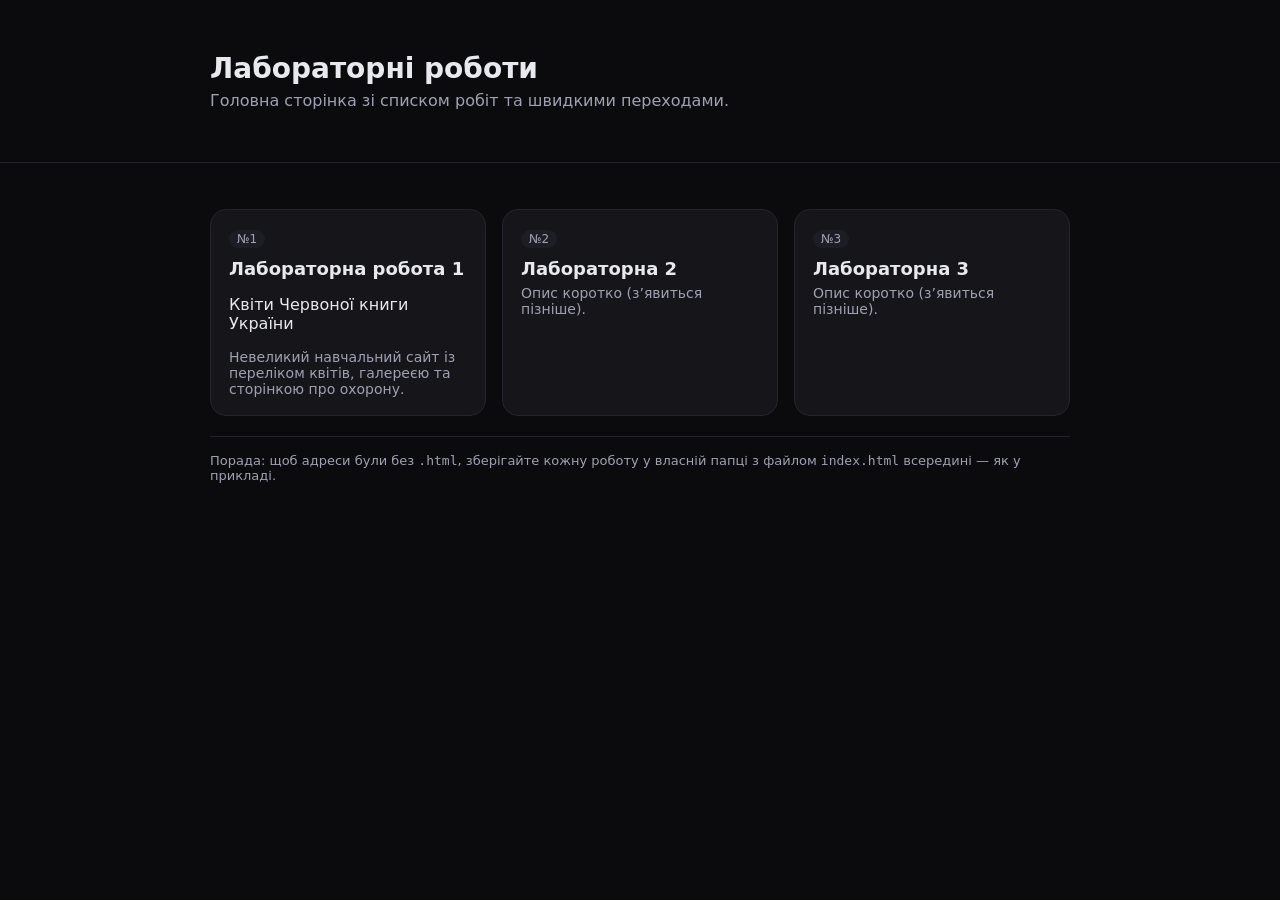
==== index.html @ 3371ebe7 "Update index.html" ====
<!doctype html>
<html lang="uk">
<head>
  <meta charset="utf-8">
  <title>Лабораторні роботи — Головна</title>
  <meta name="viewport" content="width=device-width, initial-scale=1">
  <style>
    :root { --bg:#0b0b0d; --card:#15151a; --txt:#e8e8ef; --muted:#a0a0b5; --accent:#7dd3fc; }
    *{box-sizing:border-box} body{margin:0;font-family:system-ui,-apple-system,Segoe UI,Roboto,Ubuntu;
      background:var(--bg);color:var(--txt)}
    header{padding:28px 20px;border-bottom:1px solid #24242c}
    .wrap{max-width:900px;margin:0 auto;padding:24px 20px}
    h1{margin:0 0 6px;font-size:28px}
    p.sub{margin:0;color:var(--muted)}
    .grid{display:grid;grid-template-columns:repeat(auto-fill,minmax(260px,1fr));gap:16px;margin-top:22px}
    .card{background:var(--card);border:1px solid #24242c;border-radius:16px;padding:18px;text-decoration:none;color:inherit;transition:transform .12s ease, border-color .12s ease}
    .card:hover{transform:translateY(-2px);border-color:#2f2f3a}
    .tag{display:inline-block;font-size:12px;padding:2px 8px;border-radius:999px;background:#1d1d25;color:var(--muted);margin-bottom:8px}
    .title{font-size:18px;margin:2px 0 6px}
    .desc{font-size:14px;color:var(--muted);margin:0}
    footer{border-top:1px solid #24242c;margin-top:20px}
    .note{font-size:13px;color:var(--muted);padding:16px 0}
  </style>
</head>
<body>
  <header>
    <div class="wrap">
      <h1>Лабораторні роботи</h1>
      <p class="sub">Головна сторінка зі списком робіт та швидкими переходами.</p>
    </div>
  </header>

  <main class="wrap">
    <section class="grid">
      <a class="card" href="lab1/">
        <span class="tag">№1</span>
        <h2 class="title"> Лабораторна робота  1 </h2>
        <p>Квіти Червоної книги України</p>
        <p class="desc">Невеликий навчальний сайт із переліком квітів, галереєю та сторінкою про охорону.</p>
      </a>

      <!-- Приклад заготовок для наступних робіт -->
      <a class="card" href="lab2/">
        <span class="tag">№2</span>
        <h2 class="title">Лабораторна 2</h2>
        <p class="desc">Опис коротко (з’явиться пізніше).</p>
      </a>

      <a class="card" href="lab3/">
        <span class="tag">№3</span>
        <h2 class="title">Лабораторна 3</h2>
        <p class="desc">Опис коротко (з’явиться пізніше).</p>
      </a>
    </section>

    <footer>
      <div class="note">Порада: щоб адреси були без <code>.html</code>, зберігайте кожну роботу у власній папці з файлом <code>index.html</code> всередині — як у прикладі.</div>
    </footer>
  </main>
</body>
</html>
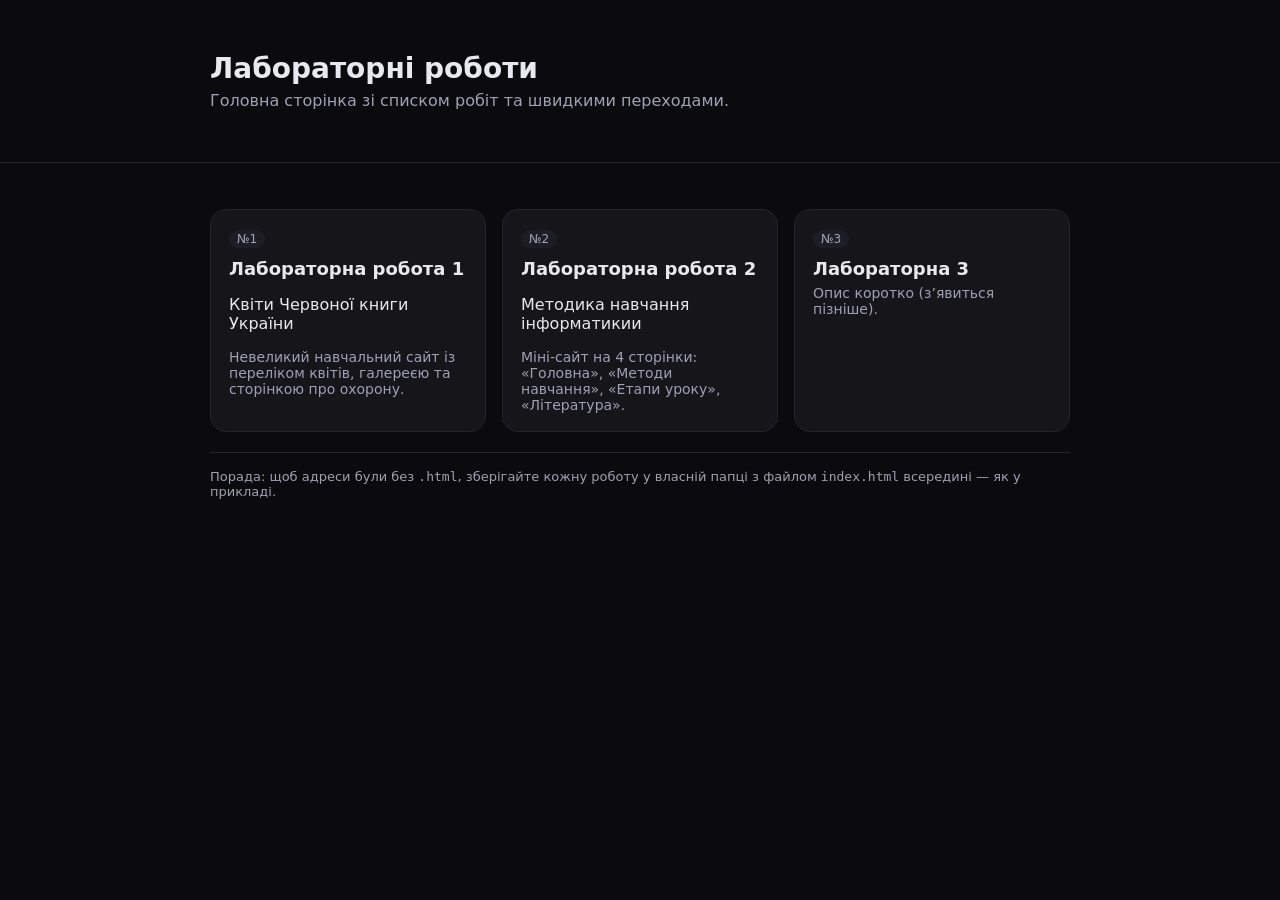
==== commit a2aa12e4: "Update index.html" ====
--- a/index.html
+++ b/index.html
@@ -39,11 +39,11 @@
         <p class="desc">Невеликий навчальний сайт із переліком квітів, галереєю та сторінкою про охорону.</p>
       </a>
 
-      <!-- Приклад заготовок для наступних робіт -->
       <a class="card" href="lab2/">
         <span class="tag">№2</span>
-        <h2 class="title">Лабораторна 2</h2>
-        <p class="desc">Опис коротко (з’явиться пізніше).</p>
+        <h2 class="title">Лабораторна робота  2 </h2>
+        <p>Методика навчання інформатикии</p>
+        <p class="desc">Міні-сайт на 4 сторінки: «Головна», «Методи навчання», «Етапи уроку», «Література».</p>
       </a>
 
       <a class="card" href="lab3/">
@@ -63,3 +63,4 @@
 
 
 
+
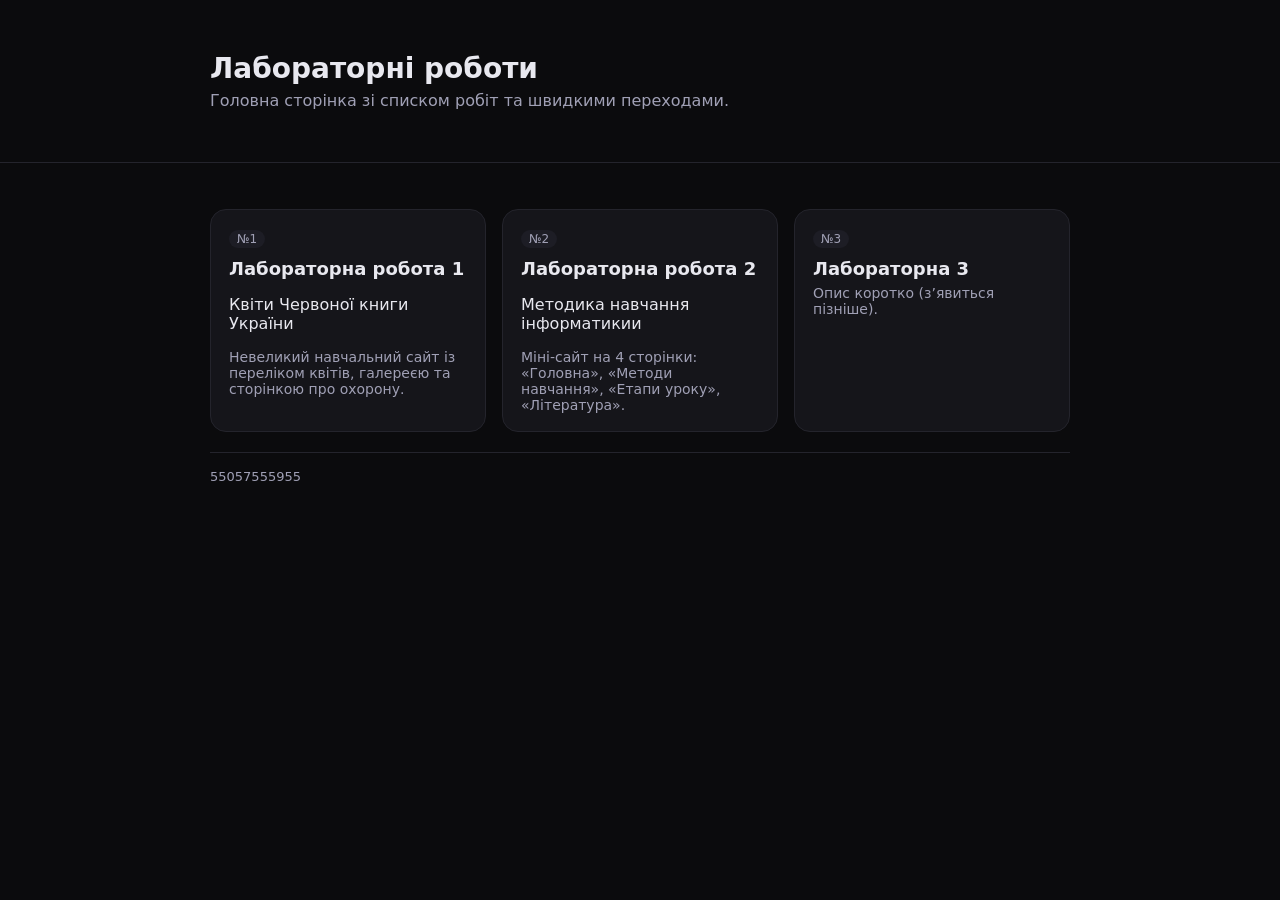
==== commit 5c5af156: "Update index.html" ====
--- a/index.html
+++ b/index.html
@@ -53,9 +53,7 @@
       </a>
     </section>
 
-    <footer>
-      <div class="note">Порада: щоб адреси були без <code>.html</code>, зберігайте кожну роботу у власній папці з файлом <code>index.html</code> всередині — як у прикладі.</div>
-    </footer>
+    <footer> <div class="note"> 55057555955</div> </footer>
   </main>
 </body>
 </html>
@@ -64,3 +62,4 @@
 
 
 
+
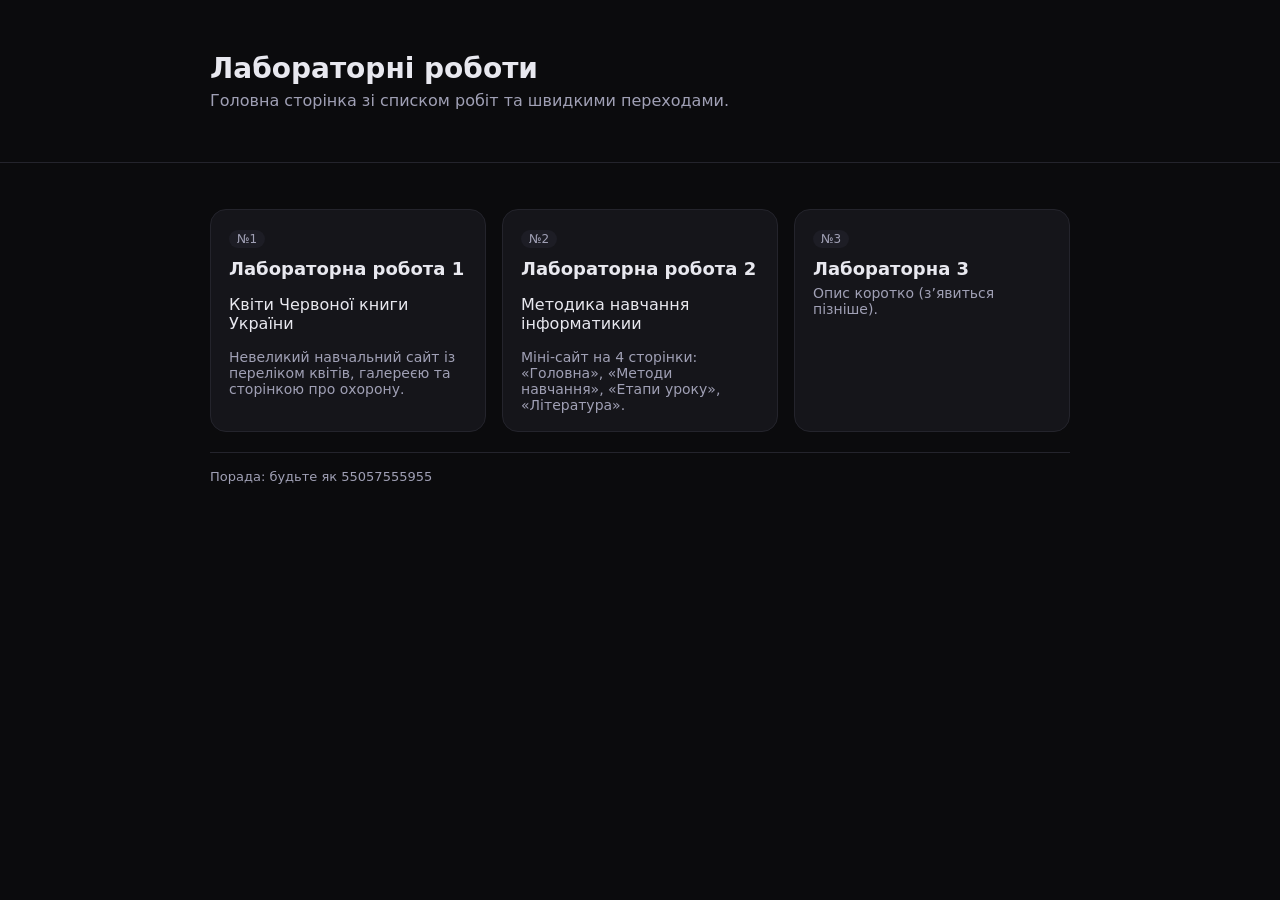
==== commit 8754c5fb: "Update index.html" ====
--- a/index.html
+++ b/index.html
@@ -53,7 +53,7 @@
       </a>
     </section>
 
-    <footer> <div class="note"> 55057555955</div> </footer>
+    <footer> <div class="note"> Порада: будьте як 55057555955</div> </footer>
   </main>
 </body>
 </html>
@@ -63,3 +63,4 @@
 
 
 
+
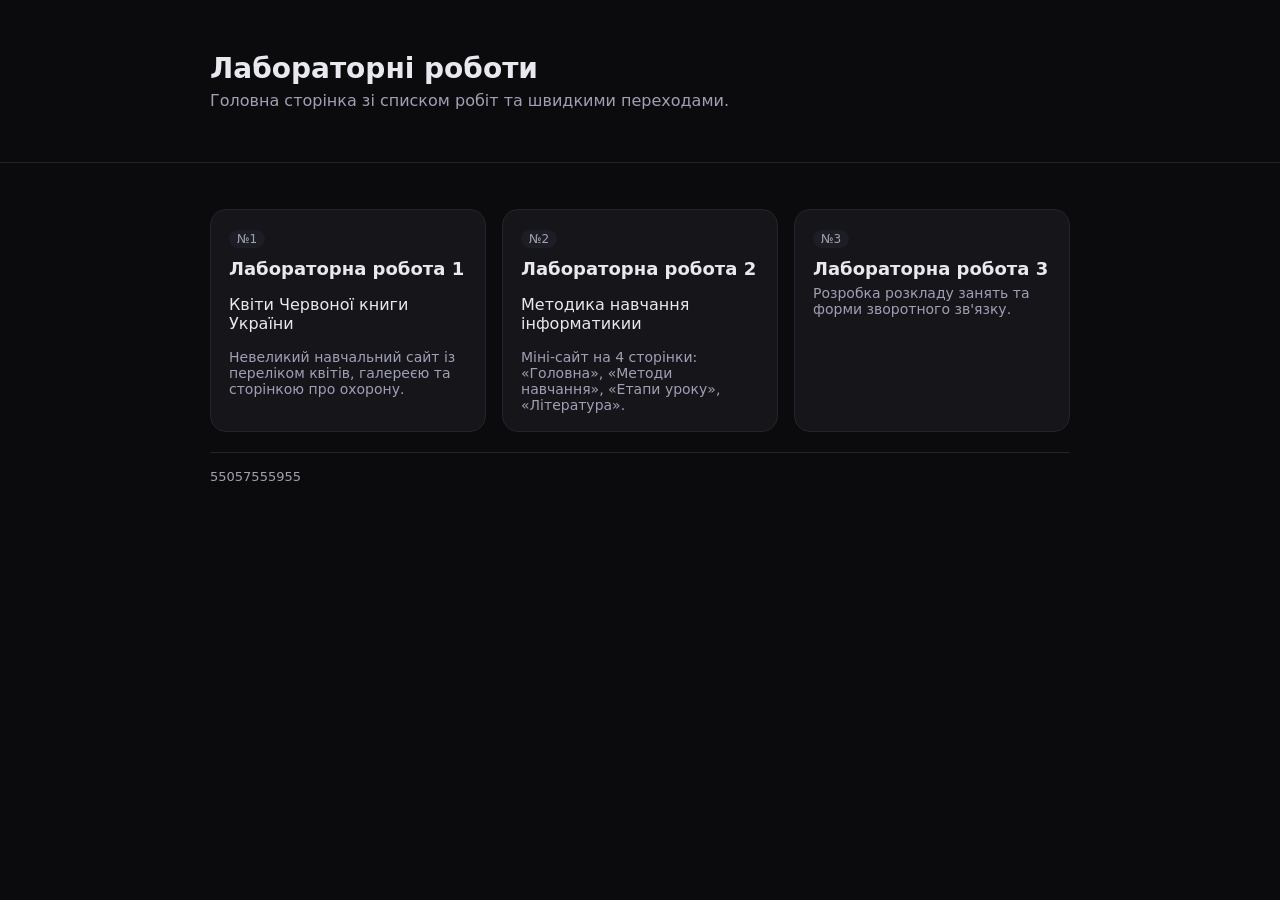
==== commit b224f271: "Add files via upload" ====
--- a/index.html
+++ b/index.html
@@ -48,19 +48,15 @@
 
       <a class="card" href="lab3/">
         <span class="tag">№3</span>
-        <h2 class="title">Лабораторна 3</h2>
-        <p class="desc">Опис коротко (з’явиться пізніше).</p>
+        <h2 class="title">Лабораторна робота 3</h2>
+        <p class="desc">Розробка розкладу занять та форми зворотного зв'язку.</p>
       </a>
     </section>
 
-    <footer> <div class="note"> Порада: будьте як 55057555955</div> </footer>
+    <footer> <div class="note"> 55057555955</div> </footer>
   </main>
 </body>
 </html>
 
 
 
-
-
-
-
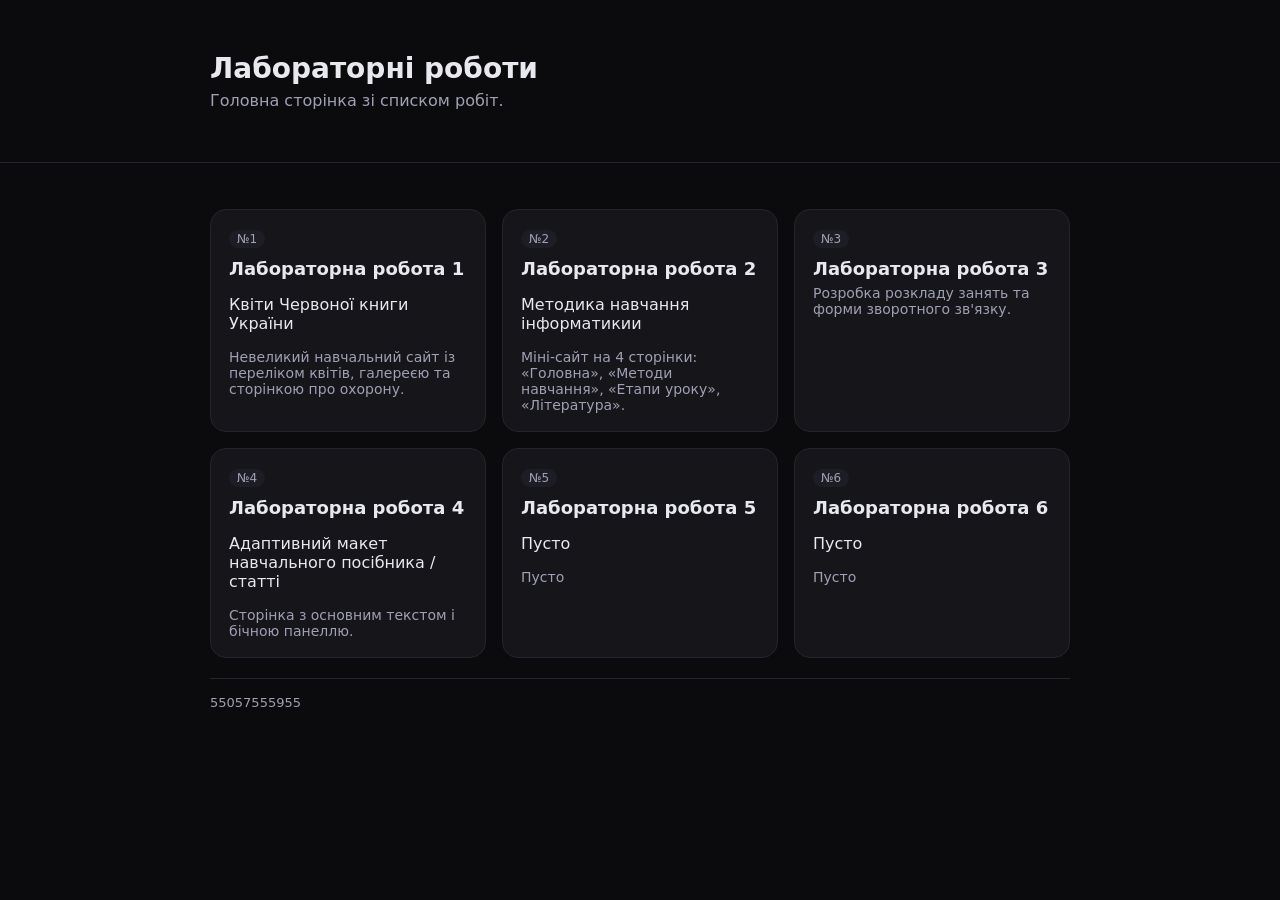
==== commit c4a98e91: "Add files via upload" ====
--- a/index.html
+++ b/index.html
@@ -26,7 +26,7 @@
   <header>
     <div class="wrap">
       <h1>Лабораторні роботи</h1>
-      <p class="sub">Головна сторінка зі списком робіт та швидкими переходами.</p>
+      <p class="sub">Головна сторінка зі списком робіт.</p>
     </div>
   </header>
 
@@ -51,6 +51,27 @@
         <h2 class="title">Лабораторна робота 3</h2>
         <p class="desc">Розробка розкладу занять та форми зворотного зв'язку.</p>
       </a>
+
+      <a class="card" href="lab4/">
+        <span class="tag">№4</span>
+        <h2 class="title">Лабораторна робота 4</h2>
+        <p>Адаптивний макет навчального посібника / статті</p>
+        <p class="desc">Сторінка з основним текстом і бічною панеллю.</p>
+      </a>
+
+      <a class="card" href="lab5/">
+        <span class="tag">№5</span>
+        <h2 class="title">Лабораторна робота 5</h2>
+        <p>Пусто</p>
+        <p class="desc">Пусто</p>
+      </a>
+
+      <a class="card" href="lab6/">
+        <span class="tag">№6</span>
+        <h2 class="title">Лабораторна робота 6</h2>
+        <p>Пусто</p>
+        <p class="desc">Пусто</p>
+      </a>
     </section>
 
     <footer> <div class="note"> 55057555955</div> </footer>
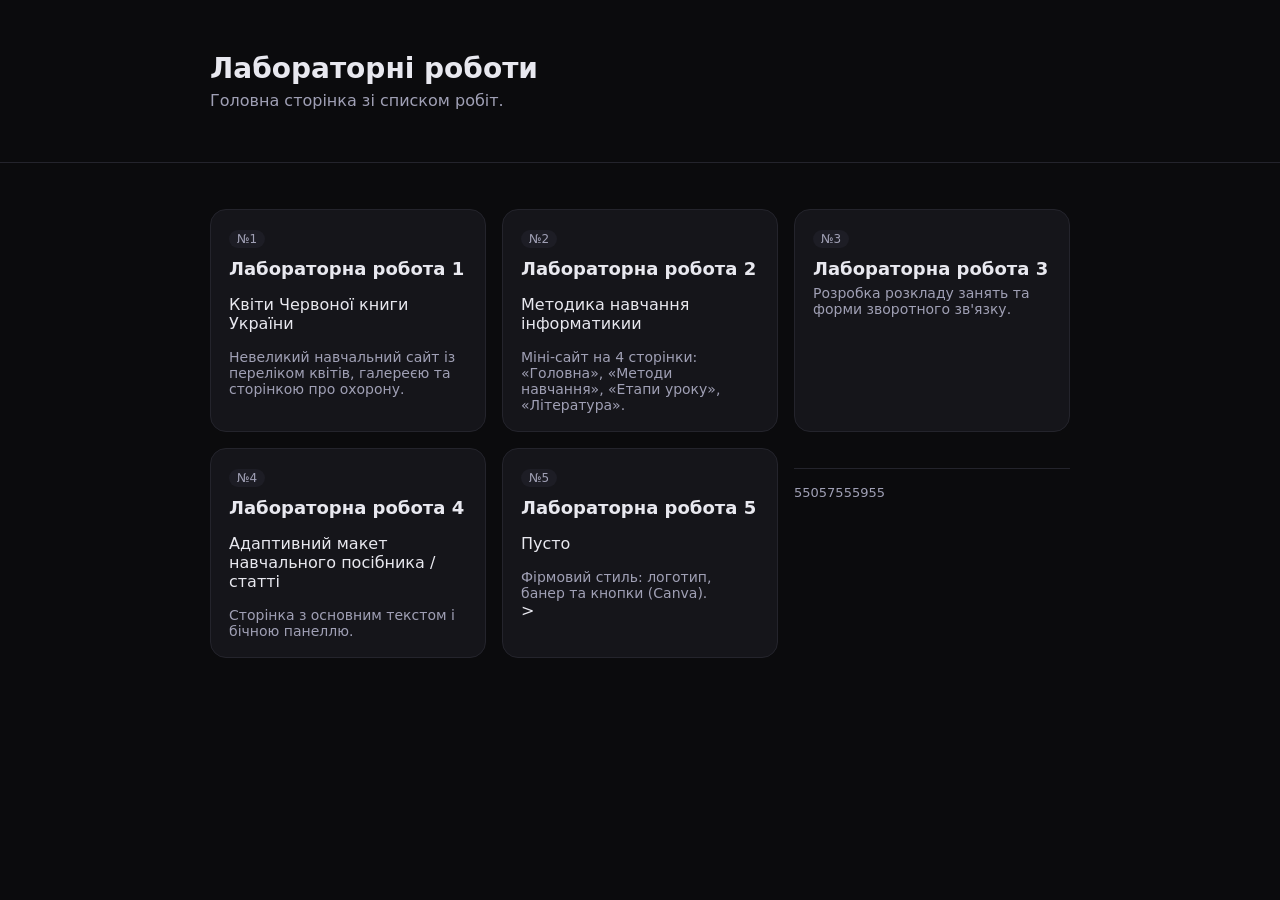
==== commit befe92ad: "Update index.html" ====
--- a/index.html
+++ b/index.html
@@ -63,17 +63,9 @@
         <span class="tag">№5</span>
         <h2 class="title">Лабораторна робота 5</h2>
         <p>Пусто</p>
-        <p class="desc">Пусто</p>
+        <p class="desc">Фірмовий стиль: логотип, банер та кнопки (Canva).</p>>
       </a>
-
-      <a class="card" href="lab6/">
-        <span class="tag">№6</span>
-        <h2 class="title">Лабораторна робота 6</h2>
-        <p>Пусто</p>
-        <p class="desc">Пусто</p>
-      </a>
-    </section>
-
+      
     <footer> <div class="note"> 55057555955</div> </footer>
   </main>
 </body>
@@ -81,3 +73,4 @@
 
 
 
+
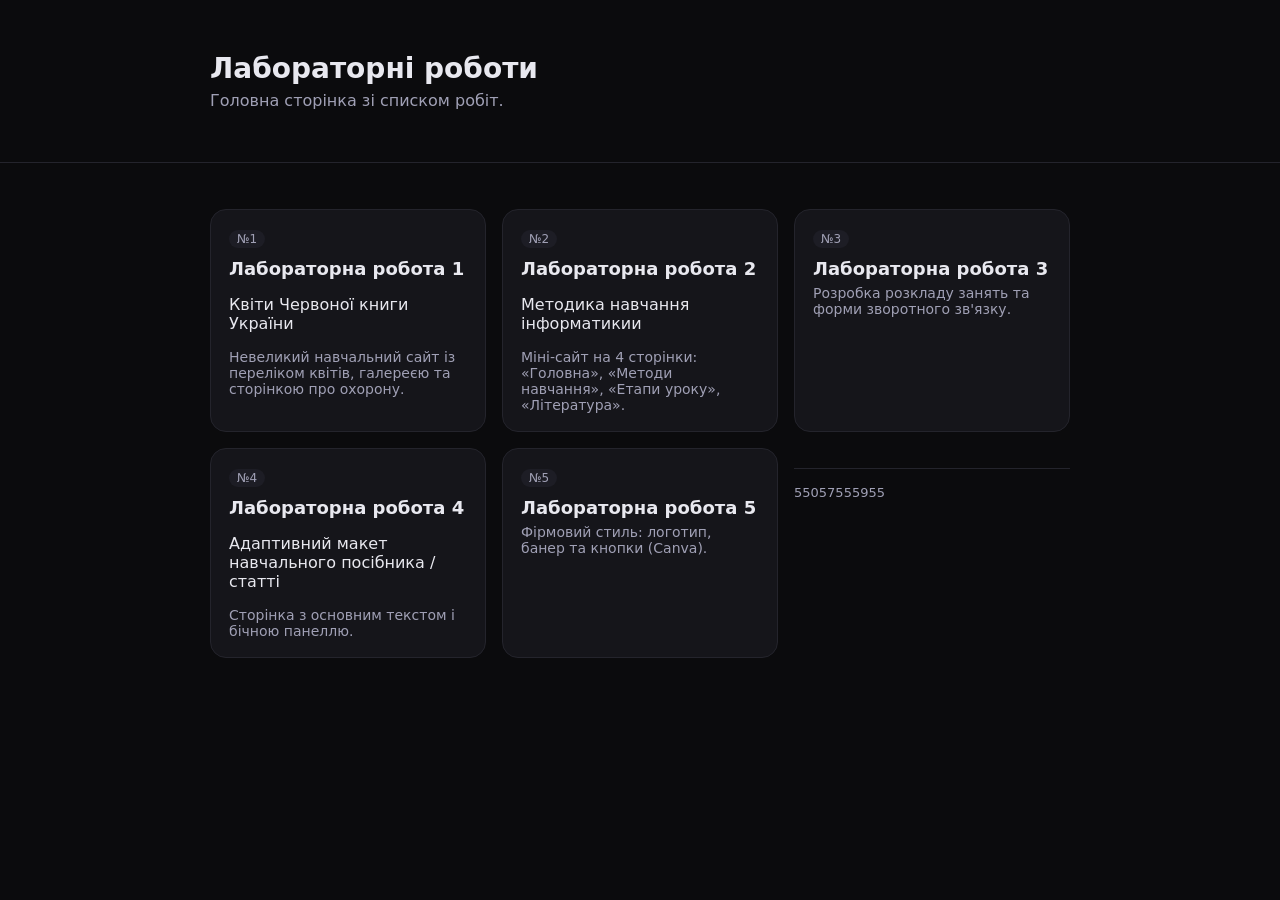
==== commit 8e562b26: "Update index.html" ====
--- a/index.html
+++ b/index.html
@@ -62,8 +62,7 @@
       <a class="card" href="lab5/">
         <span class="tag">№5</span>
         <h2 class="title">Лабораторна робота 5</h2>
-        <p>Пусто</p>
-        <p class="desc">Фірмовий стиль: логотип, банер та кнопки (Canva).</p>>
+        <p class="desc">Фірмовий стиль: логотип, банер та кнопки (Canva).</p>
       </a>
       
     <footer> <div class="note"> 55057555955</div> </footer>
@@ -74,3 +73,4 @@
 
 
 
+
